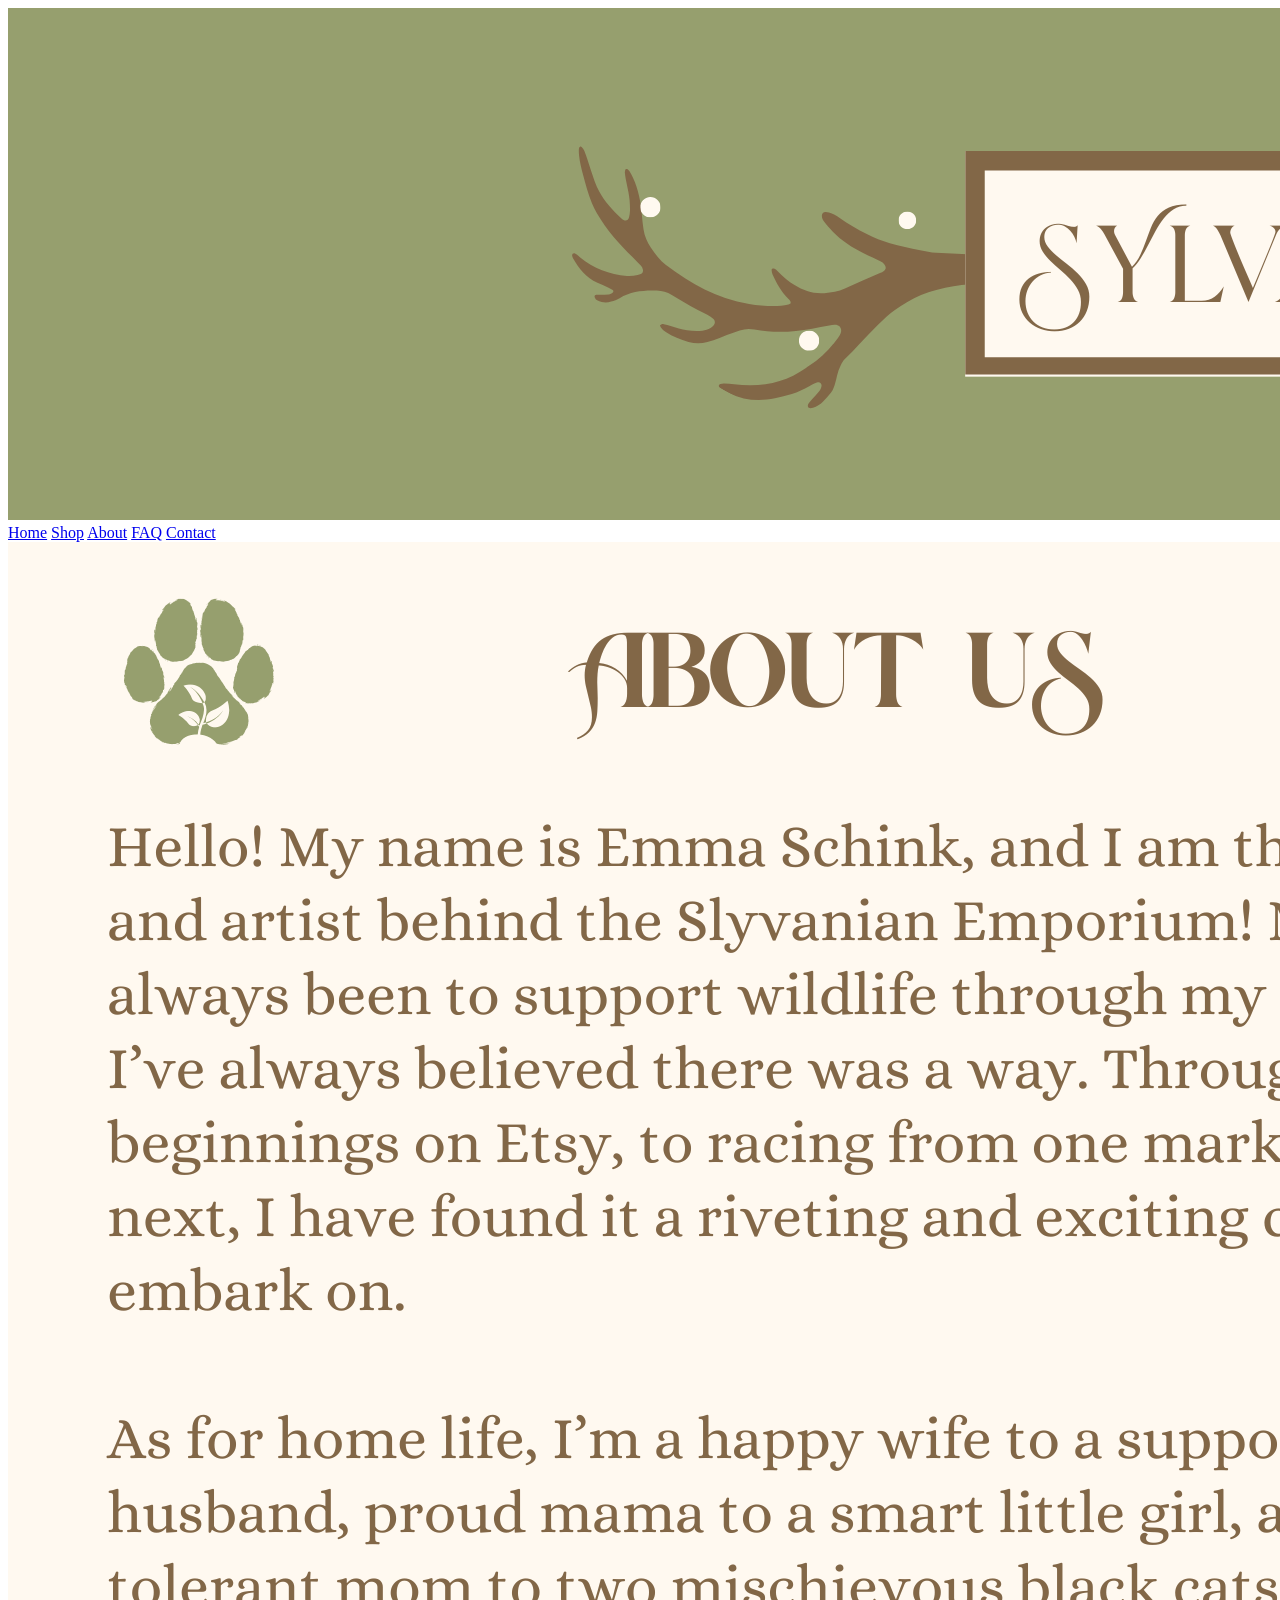
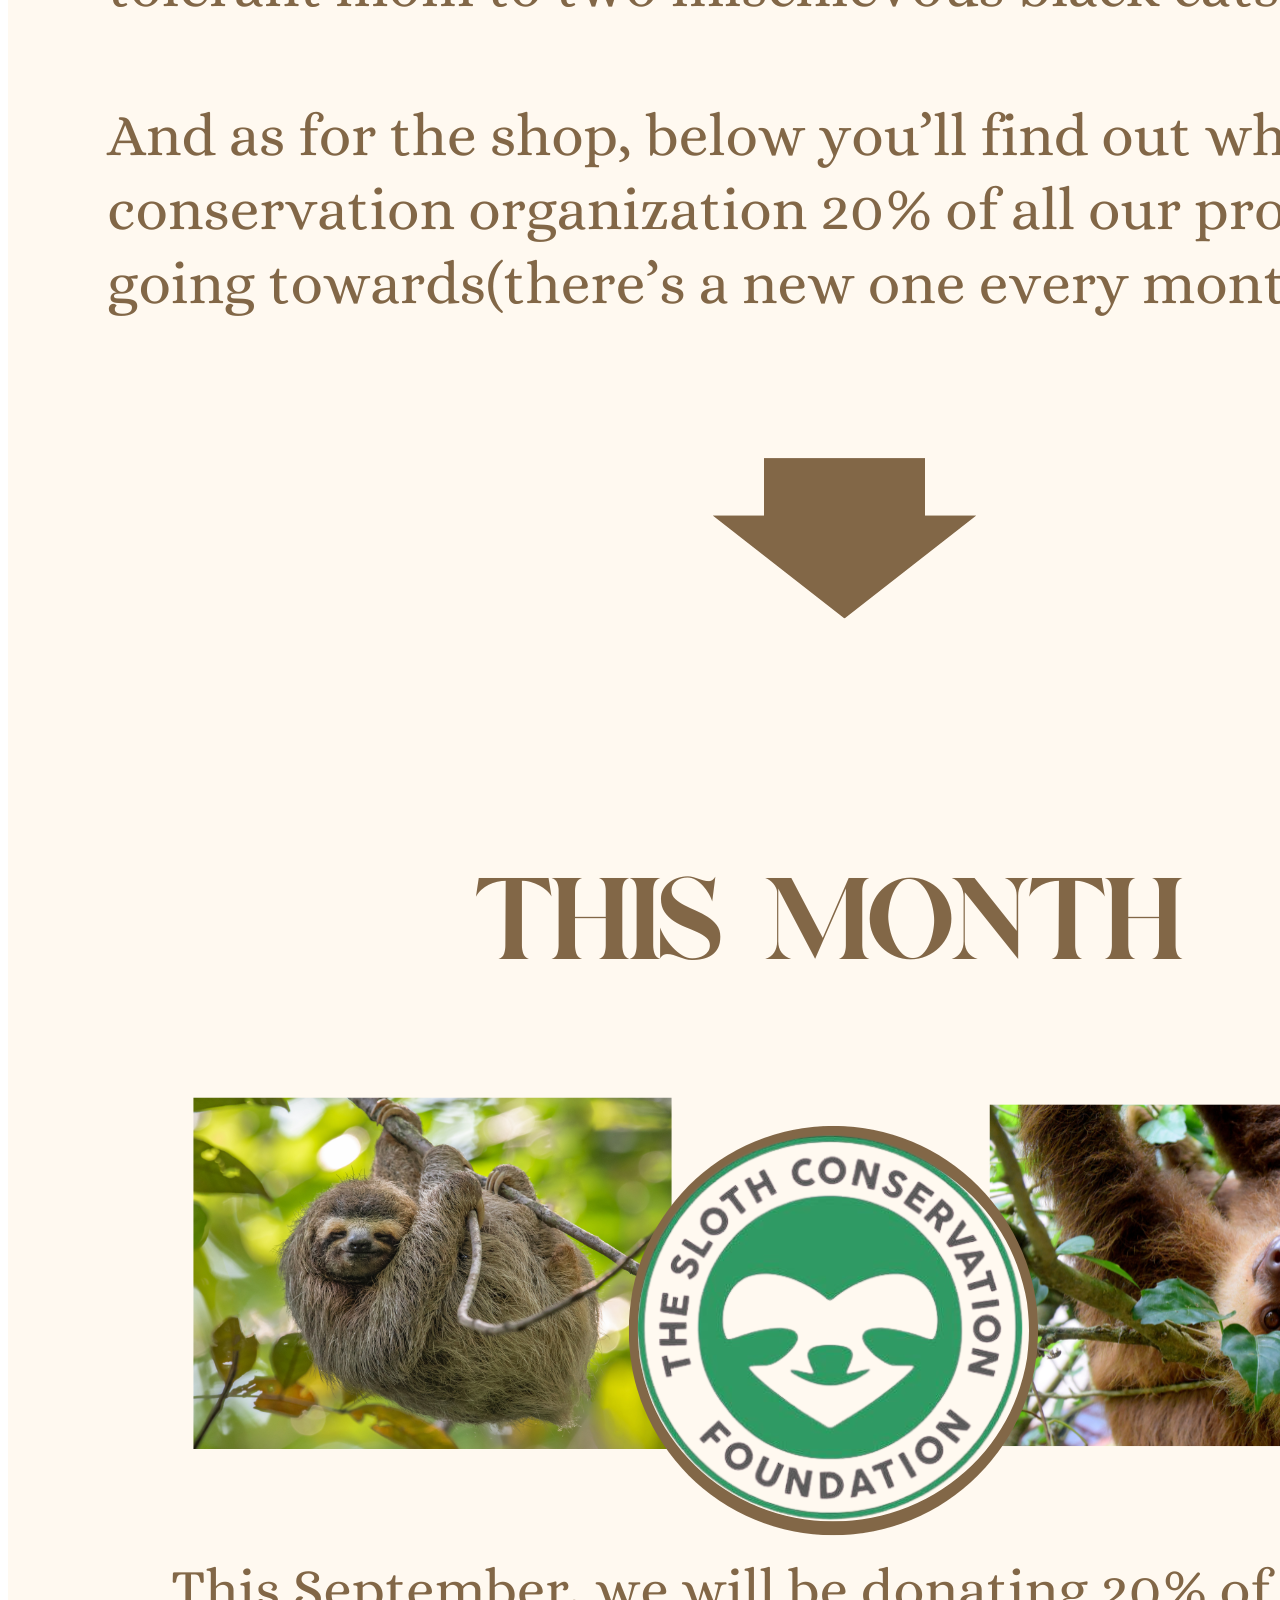
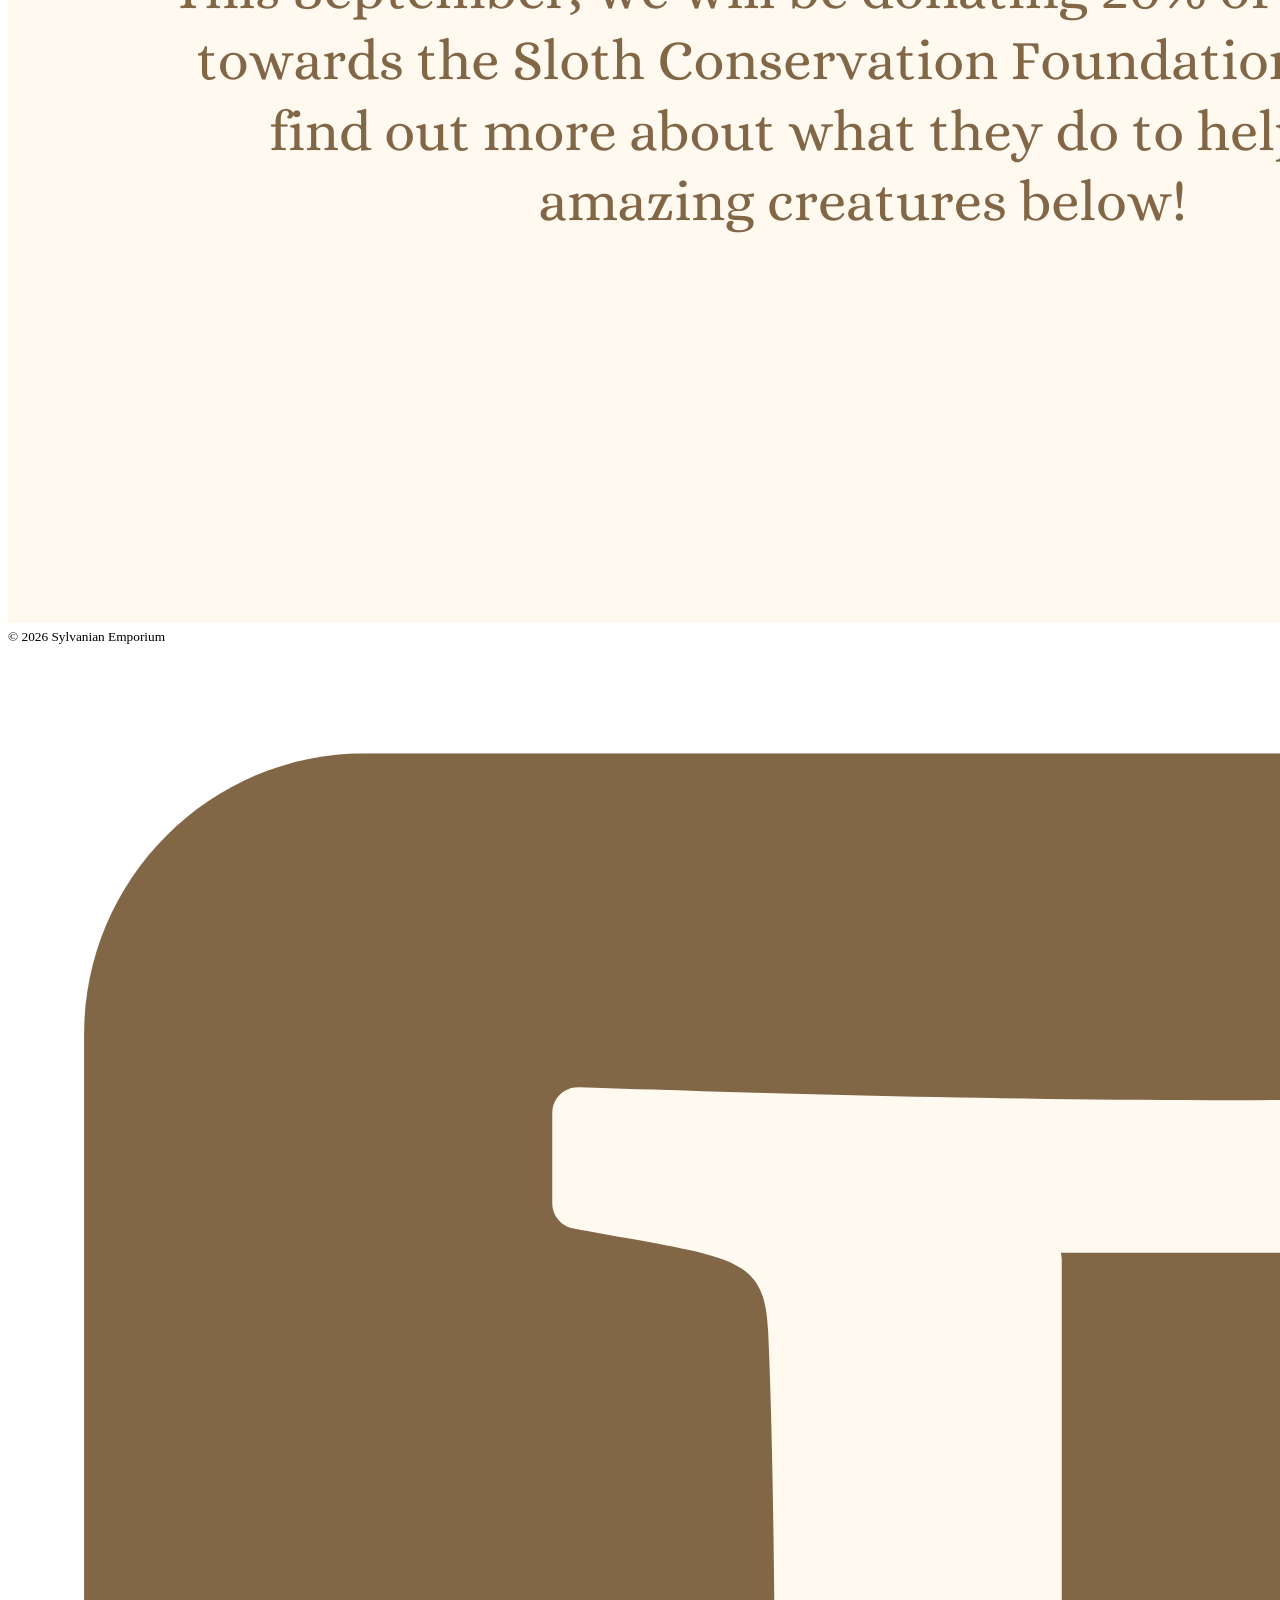
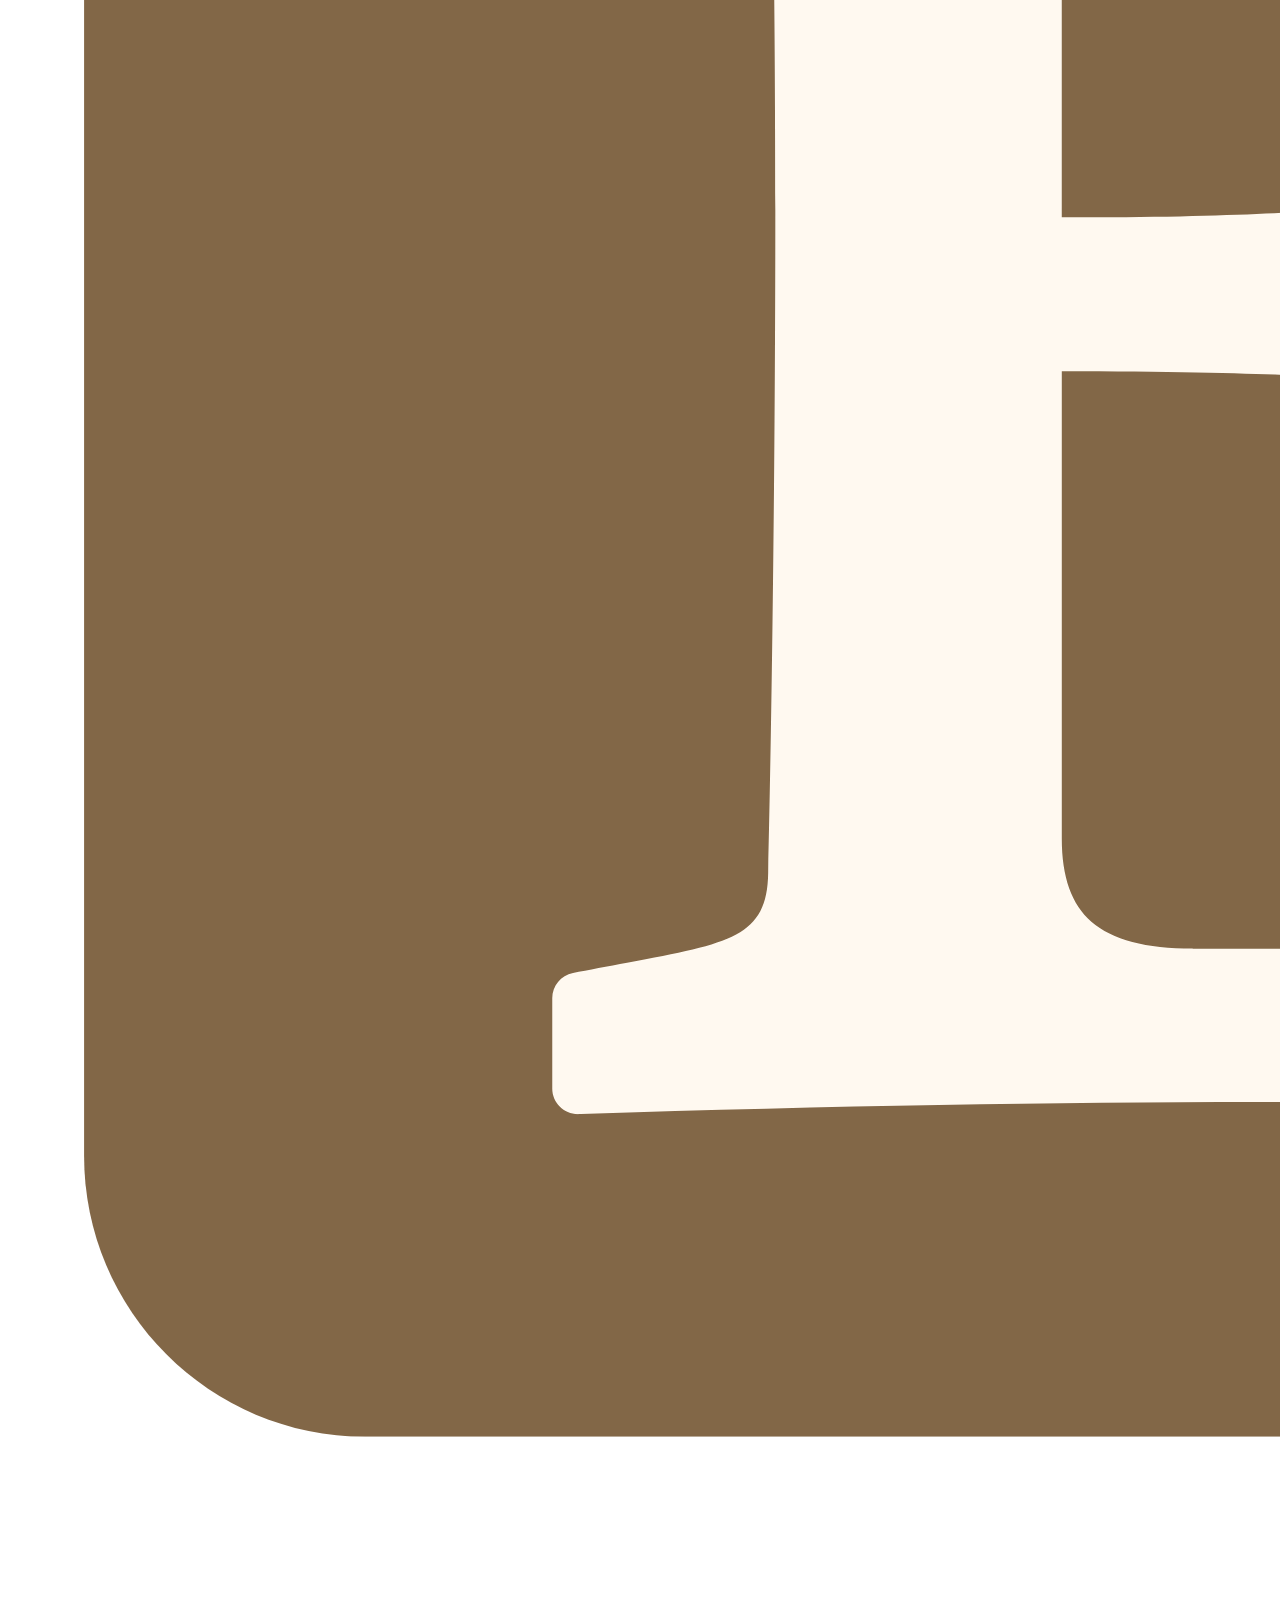
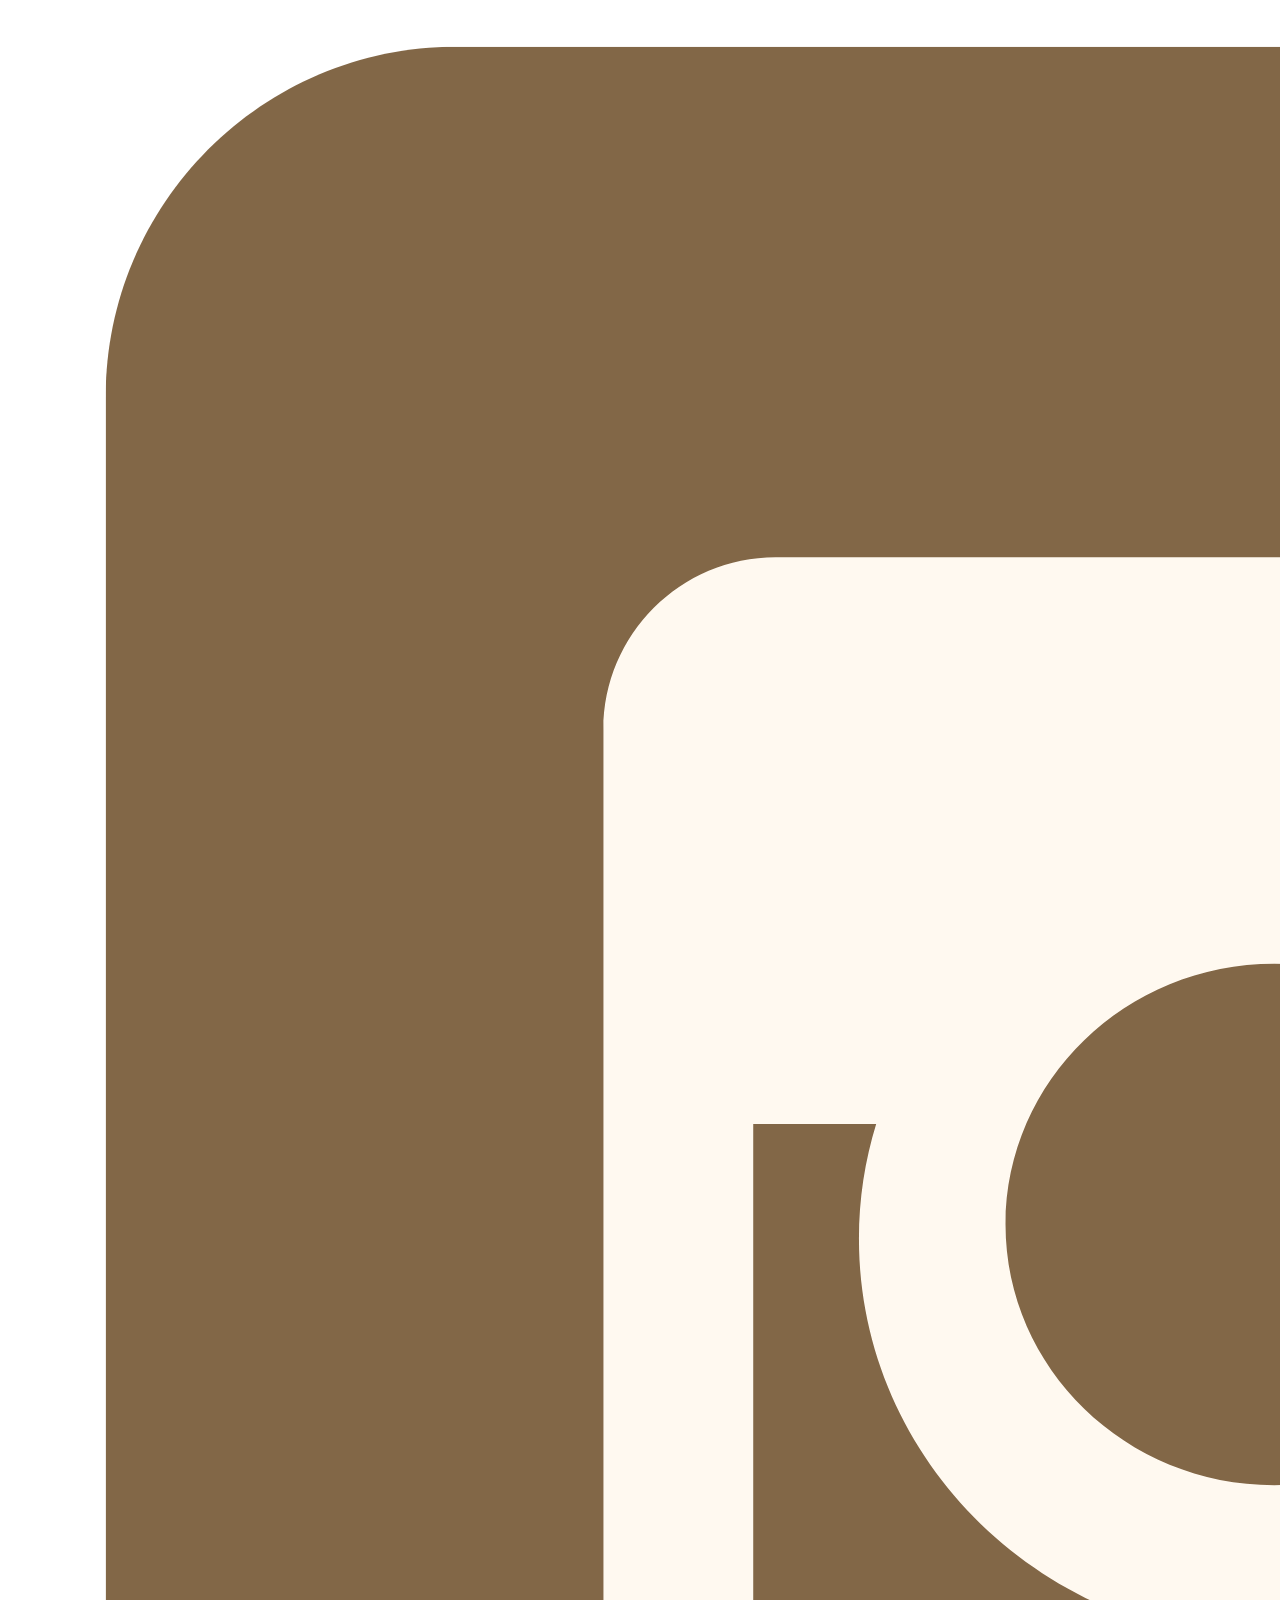
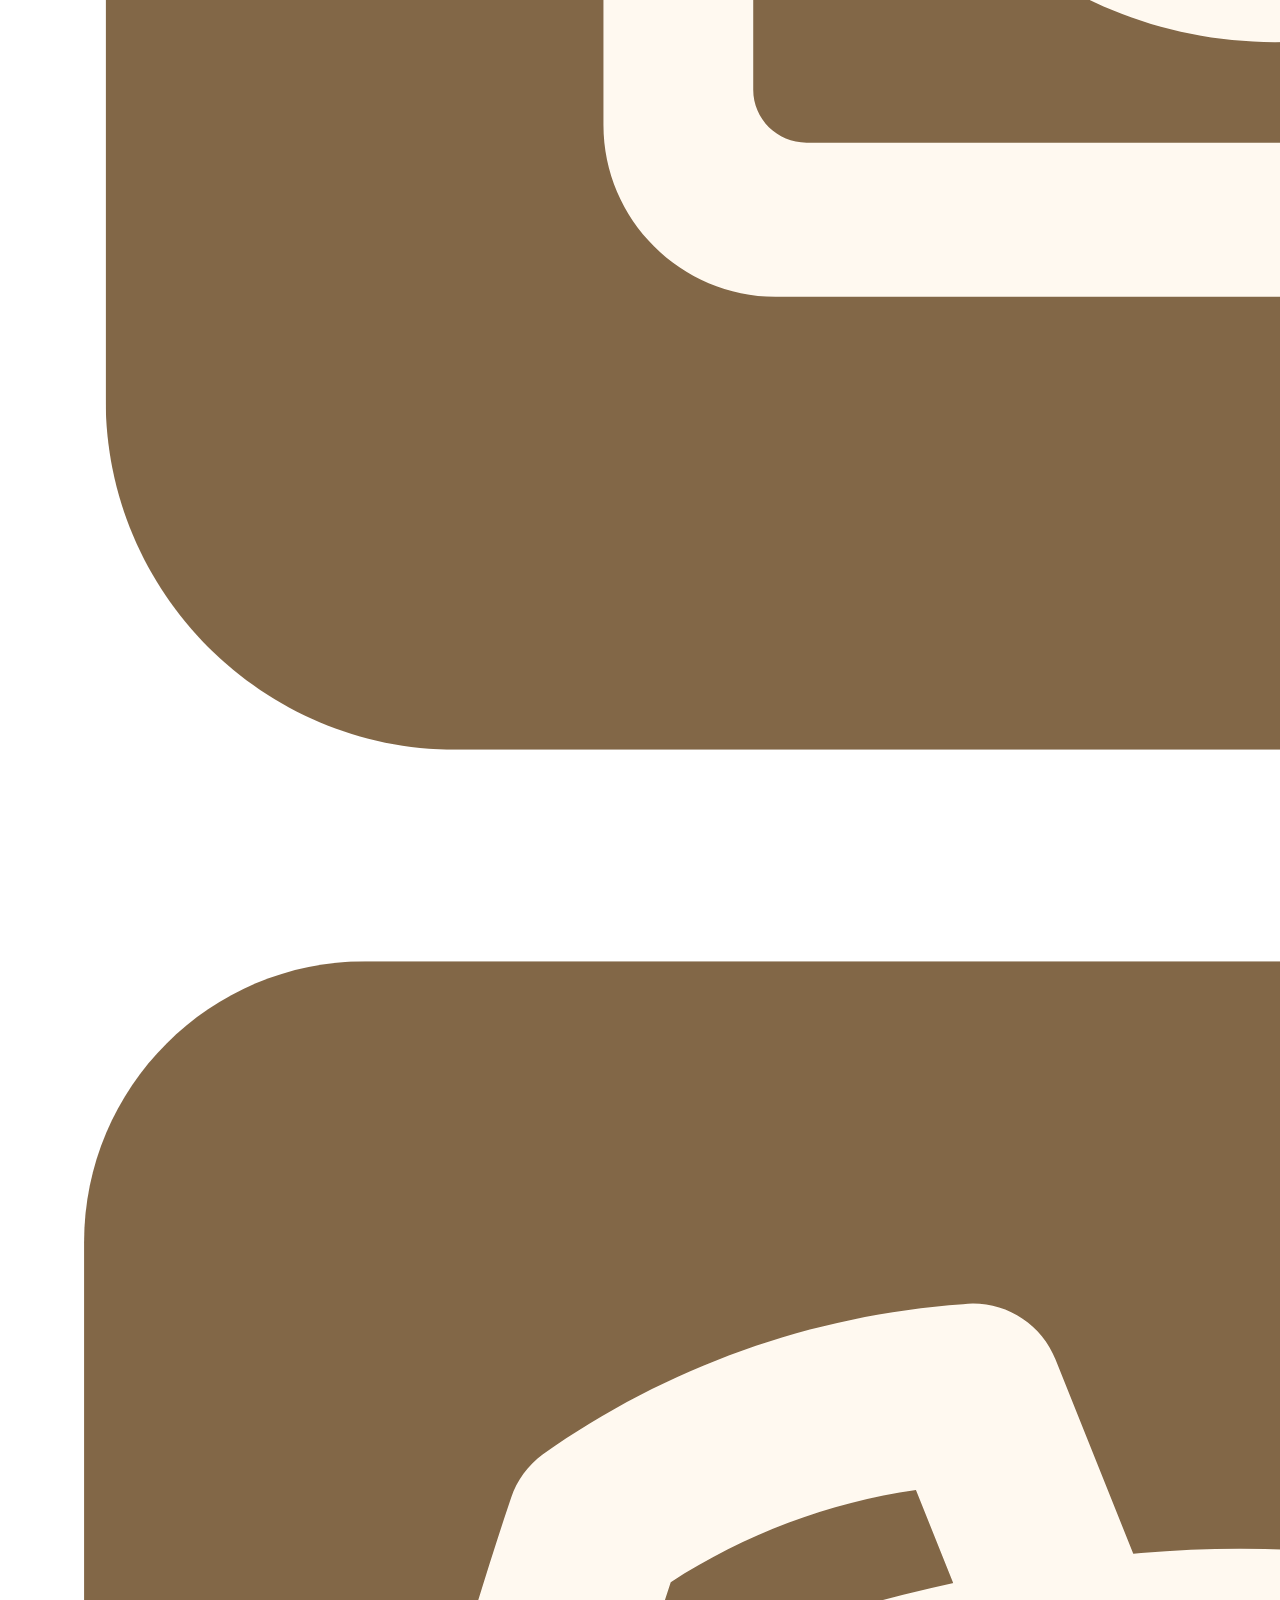
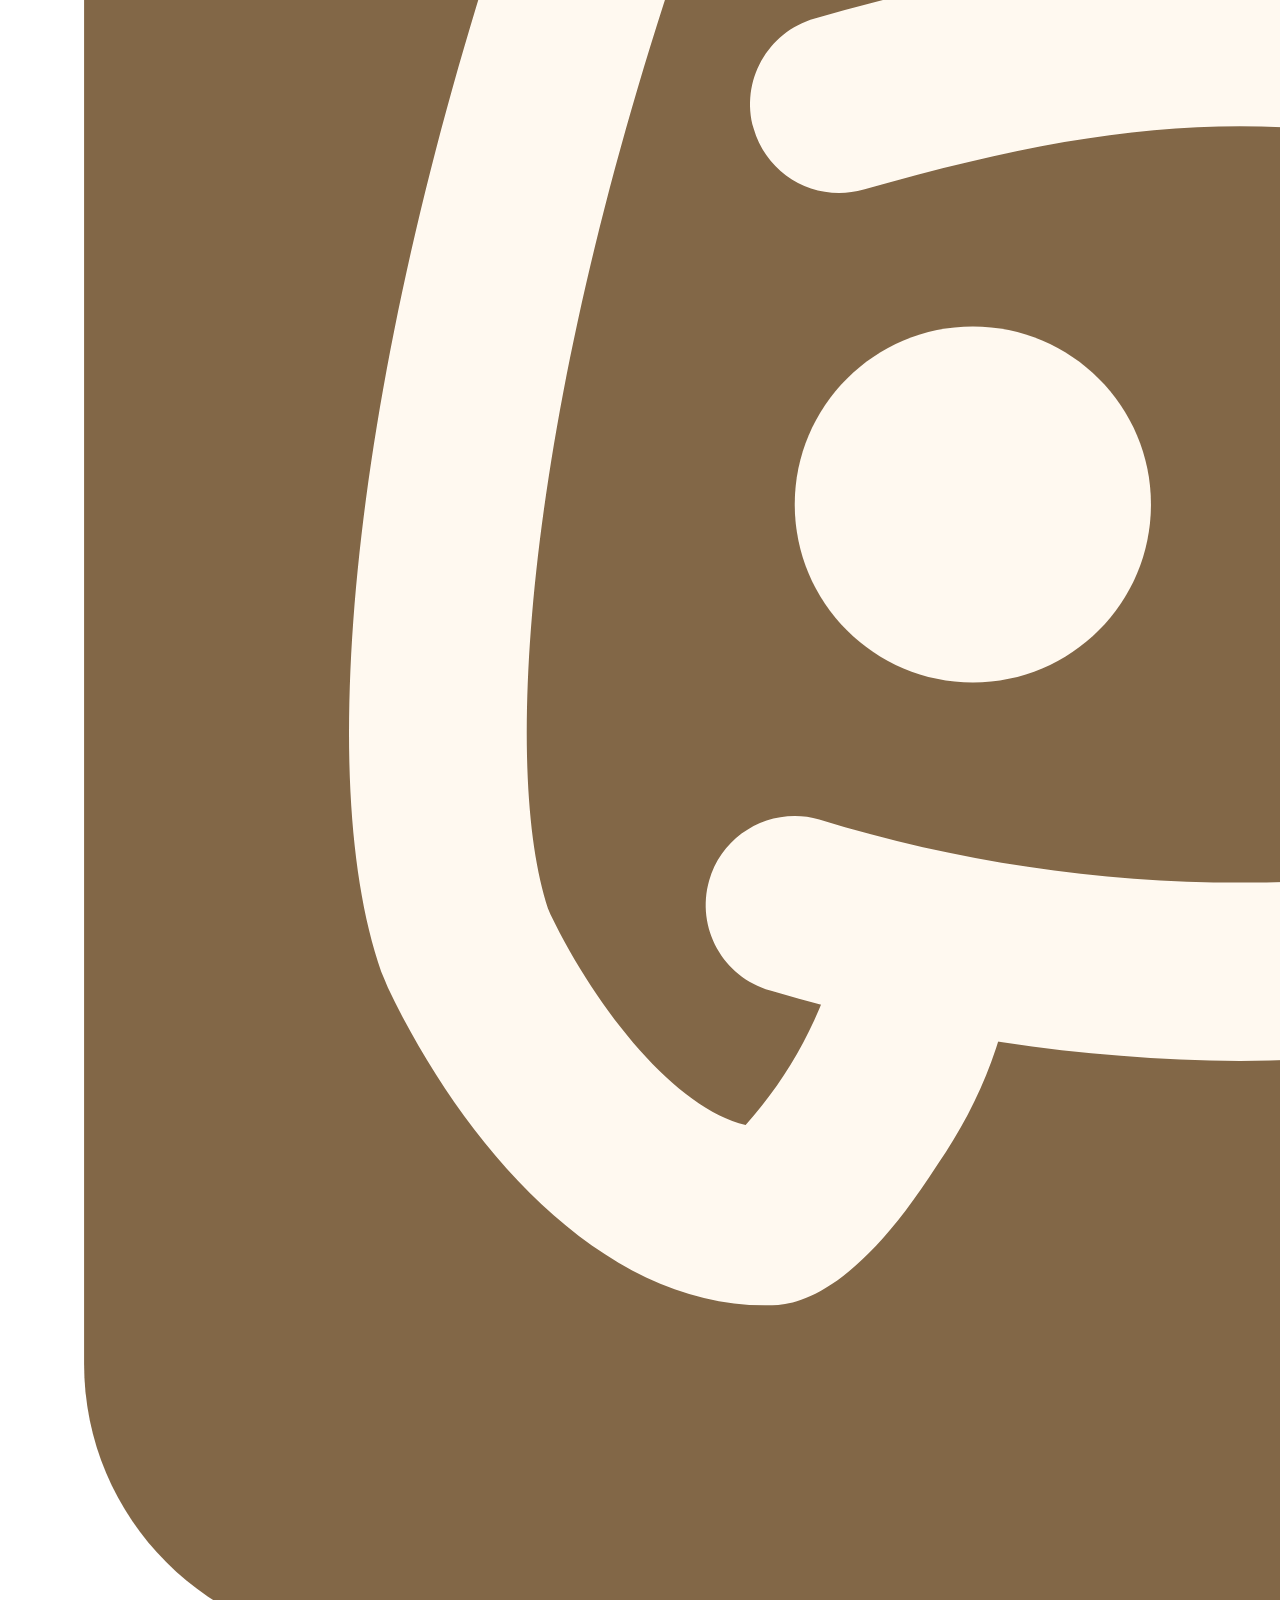
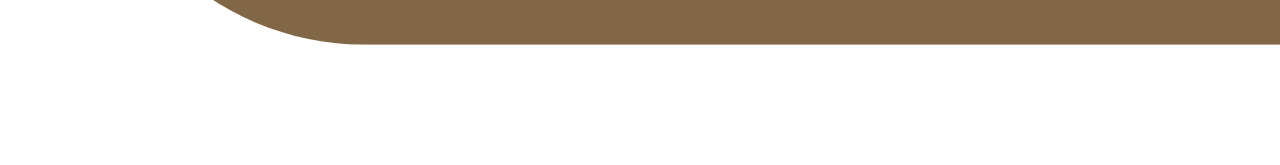
==== about.html @ d245d106 "Add files via upload" ====
<!DOCTYPE html>
<html lang="en">
<head>
  <meta charset="utf-8" />
  <meta name="viewport" content="width=device-width, initial-scale=1" />
  <title>About — Sylvanian Emporium</title>
  <link rel="stylesheet" href="./style.css" />
</head>
<body>
  <header class="site-header">
    <img class="full-header" src="./assets/header.png" alt="Sylvanian Emporium">
    <nav class="main-nav">
      <a href="./index.html">Home</a>
      <a href="./shop.html">Shop</a>
      <a href="./about.html" aria-current="page">About</a>
      <a href="./faq.html">FAQ</a>
      <a href="./contact.html">Contact</a>
    </nav>
  </header>

  <main class="about-img">
  <img src="./assets/about-page.png" alt="About Sylvanian Emporium details" />
</main>
     
<footer class="site-footer">
  <div class="container">
    <small>© <span id="year"></span> Sylvanian Emporium</small>
    <div class="social-links">
      <a href="https://www.etsy.com/shop/SYLVANIANEMPORIUM" target="_blank" rel="noopener">
        <img src="./assets/etsy.png" alt="Etsy">
      </a>
      <a href="https://instagram.com/SYLVANIAN.EMPORIUM" target="_blank" rel="noopener">
        <img src="./assets/instagram.png" alt="Instagram">
      </a>
      <a href="https://discord.gg/tVnAVeVzAV" target="_blank" rel="noopener">
        <img src="./assets/discord.png" alt="Discord">
      </a>
    </div>
  </div>
</footer>

  <script>document.getElementById('year').textContent = new Date().getFullYear();</script>
</body>
</html>
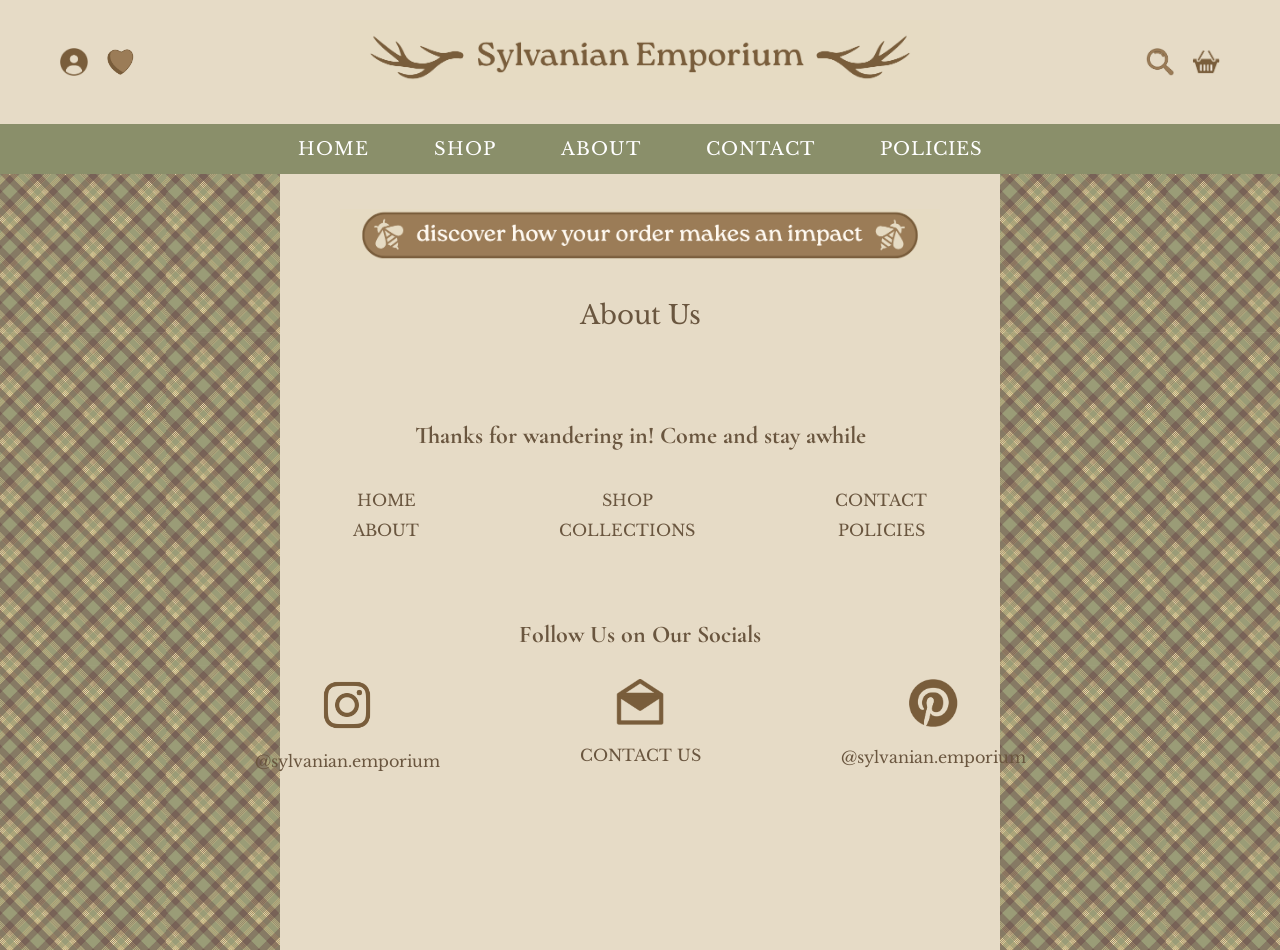
==== commit 43145c9b: "Rename About.html to about.html" ====
--- a/about.html
+++ b/about.html
@@ -1,44 +1,122 @@
-<!DOCTYPE html>
+<!doctype html>
 <html lang="en">
+
 <head>
-  <meta charset="utf-8" />
-  <meta name="viewport" content="width=device-width, initial-scale=1" />
-  <title>About — Sylvanian Emporium</title>
-  <link rel="stylesheet" href="./style.css" />
+<meta charset="utf-8">
+<meta name="viewport" content="width=device-width, initial-scale=1">
+<title>Sylvanian Emporium</title>
+
+<link rel="stylesheet" href="style.css">
+
+<!-- Fonts -->
+<link rel="preconnect" href="https://fonts.googleapis.com">
+<link rel="preconnect" href="https://fonts.gstatic.com" crossorigin>
+
+<link href="https://fonts.googleapis.com/css2?family=Cormorant+Garamond:wght@400;500;600&family=Libre+Baskerville&display=swap" rel="stylesheet">
 </head>
+
 <body>
-  <header class="site-header">
-    <img class="full-header" src="./assets/header.png" alt="Sylvanian Emporium">
-    <nav class="main-nav">
-      <a href="./index.html">Home</a>
-      <a href="./shop.html">Shop</a>
-      <a href="./about.html" aria-current="page">About</a>
-      <a href="./faq.html">FAQ</a>
-      <a href="./contact.html">Contact</a>
-    </nav>
-  </header>
 
-  <main class="about-img">
-  <img src="./assets/about-page.png" alt="About Sylvanian Emporium details" />
-</main>
-     
-<footer class="site-footer">
-  <div class="container">
-    <small>© <span id="year"></span> Sylvanian Emporium</small>
-    <div class="social-links">
-      <a href="https://www.etsy.com/shop/SYLVANIANEMPORIUM" target="_blank" rel="noopener">
-        <img src="./assets/etsy.png" alt="Etsy">
-      </a>
-      <a href="https://instagram.com/SYLVANIAN.EMPORIUM" target="_blank" rel="noopener">
-        <img src="./assets/instagram.png" alt="Instagram">
-      </a>
-      <a href="https://discord.gg/tVnAVeVzAV" target="_blank" rel="noopener">
-        <img src="./assets/discord.png" alt="Discord">
-      </a>
+  <div class="page">
+<!-- HEADER -->
+<header class="top-header">
+
+  <div class="header-left">
+    <img src="assets/account.png" alt="Account">
+    <img src="assets/favorites.png" alt="Favorites">
+  </div>
+
+  <div class="logo">
+    <img src="assets/logo.png" alt="Sylvanian Emporium">
+  </div>
+
+  <div class="header-right">
+    <img src="assets/search.png" alt="Search">
+    <img src="assets/cart.png" alt="Cart">
+  </div>
+
+</header>
+
+
+
+<!-- NAV -->
+<nav class="main-nav">
+  <a href="index.html">HOME</a>
+  <a href="shop.html">SHOP</a>
+  <a href="about.html">ABOUT</a>
+  <a href="contact.html">CONTACT</a>
+  <a href="policies.html">POLICIES</a>
+</nav>
+
+
+
+<!-- IMPACT BANNER -->
+<section class="impact-banner">
+  <img src="assets/impact.png" alt="Impact banner">
+</section>
+
+
+
+<!-- HERO -->
+<section class="hero">
+
+  <p class="hero-text">
+    About Us
+  </p>
+
+<!-- FOOTER LINKS -->
+<section class="footer-links">
+
+  <h2>Thanks for wandering in! Come and stay awhile</h2>
+
+  <div class="footer-grid">
+
+    <div>
+      <a href="index.html">HOME</a>
+      <a href="about.html">ABOUT</a>
     </div>
+
+    <div>
+      <a href="shop.html">SHOP</a>
+      <a href="collections.html">COLLECTIONS</a>
+    </div>
+
+    <div>
+      <a href="contact.html">CONTACT</a>
+      <a href="policies.html">POLICIES</a>
+    </div>
+
   </div>
+
+</section>
+
+
+
+<!-- SOCIAL -->
+<footer class="social-footer">
+
+  <h2>Follow Us on Our Socials</h2>
+
+  <div class="social-grid">
+
+    <div>
+      <img src="assets/instagram.png" alt="Instagram">
+      <p>@sylvanian.emporium</p>
+    </div>
+
+    <div>
+      <img src="assets/email.png" alt="Email">
+      <p>CONTACT US</p>
+    </div>
+
+    <div>
+      <img src="assets/pinterest.png" alt="Pinterest">
+      <p>@sylvanian.emporium</p>
+    </div>
+
+  </div>
+
 </footer>
-
-  <script>document.getElementById('year').textContent = new Date().getFullYear();</script>
+</div>
 </body>
 </html>
--- a/style.css
+++ b/style.css
@@ -0,0 +1,195 @@
+:root{
+  --sage:#8a8f6a;
+  --cream:#e6dbc6;
+  --ink:#6a563f;
+}
+
+/* GLOBAL */
+
+body{
+  margin:0;
+  background:var(--cream);
+  font-family:"Libre Baskerville", serif;
+  color:var(--ink);
+  text-align:center;
+}
+
+h1,h2,h3{
+  font-family:"Cormorant Garamond", serif;
+}
+
+
+/* HEADER */
+
+.top-header{
+  display:flex;
+  align-items:center;
+  justify-content:space-between;
+  padding:20px 60px;
+  background:var(--cream);
+}
+
+.header-left,
+.header-right{
+  display:flex;
+  gap:18px;
+}
+
+.top-header img{
+  width:28px;
+}
+
+.logo img{
+  width:600px;
+}
+
+
+/* NAV */
+
+.main-nav{
+  background:var(--sage);
+  padding:14px 0;
+}
+
+.main-nav a{
+  color:white;
+  text-decoration:none;
+  margin:0 30px;
+  font-size:18px;
+  letter-spacing:1px;
+}
+
+
+/* PAGE CONTAINER */
+
+.page{
+  max-width:1500px;
+  margin:auto;
+  min-height:100vh;
+  padding-bottom:50px;
+
+  background:
+    url("assets/pattern.png") left top repeat-y,
+    url("assets/pattern.png") right top repeat-y,
+    var(--cream);
+
+  background-size:
+    280px auto,
+    280px auto;
+}
+
+
+/* IMPACT BANNER */
+
+.impact-banner{
+  margin:35px 0;
+}
+
+.impact-banner img{
+  width:600px;
+  max-width:90%;
+}
+
+
+/* HERO */
+
+.hero{
+  max-width:1100px;
+  margin:auto;
+}
+
+.hero-text{
+  font-size:26px;
+  margin-bottom:35px;
+}
+
+
+/* SALE IMAGE */
+
+.sale-card{
+  margin:25px 0;
+}
+
+.sale-card img{
+  width:650px;
+  max-width:90%;
+  border-radius:18px;
+}
+
+
+/* SHOP BUTTON */
+
+.shop-btn{
+  display:inline-block;
+  background:var(--sage);
+  color:white;
+  padding:16px 40px;
+  border-radius:30px;
+  text-decoration:none;
+  margin-top:25px;
+  font-size:18px;
+}
+
+
+/* COLLECTIONS */
+
+.collections{
+  margin-top:80px;
+}
+
+.collection-grid{
+  display:flex;
+  justify-content:center;
+  gap:90px;
+  margin-top:40px;
+}
+
+.collection-card img{
+  width:320px;
+  border-radius:18px;
+}
+
+.collection-card p{
+  font-size:22px;
+  margin-top:10px;
+}
+
+
+/* FOOTER */
+
+.footer-links{
+  margin-top:90px;
+}
+
+.footer-grid{
+  display:flex;
+  justify-content:center;
+  gap:140px;
+  margin-top:30px;
+}
+
+.footer-grid a{
+  display:block;
+  color:var(--ink);
+  margin:10px 0;
+  text-decoration:none;
+}
+
+
+/* SOCIAL */
+
+.social-footer{
+  margin-top:70px;
+  padding-bottom:50px;
+}
+
+.social-grid{
+  display:flex;
+  justify-content:center;
+  gap:140px;
+  margin-top:30px;
+}
+
+.social-grid img{
+  width:52px;
+}
